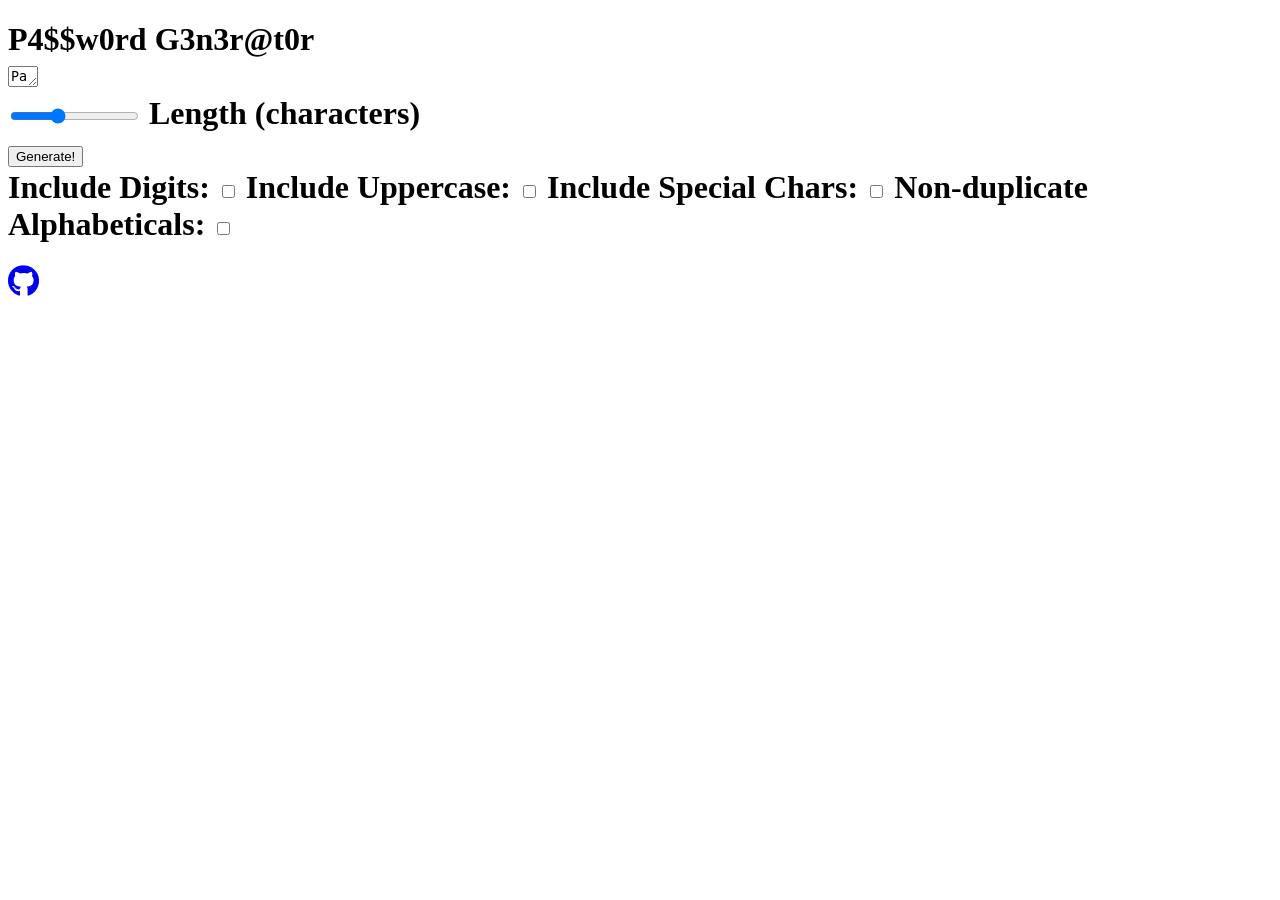
==== index.html @ f22b28f4 "Add files via upload" ====
<!DOCTYPE html>
<html lang="en">

<head>
  <meta charset="UTF-8" />
  <meta name="viewport" content="width=device-width, initial-scale=1.0" />

  <link rel="stylesheet" href="https://use.fontawesome.com/releases/v5.2.0/css/all.css"
    integrity="sha384-hWVjflwFxL6sNzntih27bfxkr27PmbbK/iSvJ+a4+0owXq79v+lsFkW54bOGbiDQ" crossorigin="anonymous" />
  <link rel="stylesheet" href="style/coolifier.css">
  <title>Password Generator</title>

</head>

<body id="backdrop">
  <div class="overlay"></div>

  <main id="home">
    <h1 class="header">
      P4$$w0rd G3n3r@t0r
      <div id="textBox">
        <textarea id="area" name="area" rows="1" cols="1" readonly>Password will be generated here.</textarea>   
           
        <div class="lengthSlider">
          <input type="range" min="6" max="26" value="13" class="slider" id="lengthRange">
          <label for="lengthRange" id="sliderLabel"></label>
          <label for="sliderLabel" id="spicy">Length (characters)</label> 
        </div>

          <button class="button" onclick="generatePassword()">Generate!</button>
   

          <div class= "checkboxes">

            <label class="container">Include Digits:
              <input type="checkbox" id = "digitBox"  onclick="checkDigitBox()">
              <span class="checkmark"></span>
            </label>
      
          <label class="container">Include Uppercase:
            <input type="checkbox" id = "upperBox" onclick="checkUpperBox()">
            <span class="checkmark"></span>
          </label>   
          <label class="container">Include Special Chars:
            <input type="checkbox" id = "specialBox" onclick="checkSpecialBox()">
            <span class="checkmark"></span>
          </label>
          <label class="container">Non-duplicate Alphabeticals:
            <input type="checkbox" id = "duplicateBox" onclick="checkDuplicateBox()">
            <span class="checkmark"></span>
          </label>
        </div>


      </div>

    </h1>

  



    <div class="icon">
      <a href="https://github.com/jordan-liubenov">
        <i class="fab fa-github fa-2x"></i>
      </a>
    </div>

  </main>
  <script src="js/script.js"></script>
</body>

</html>
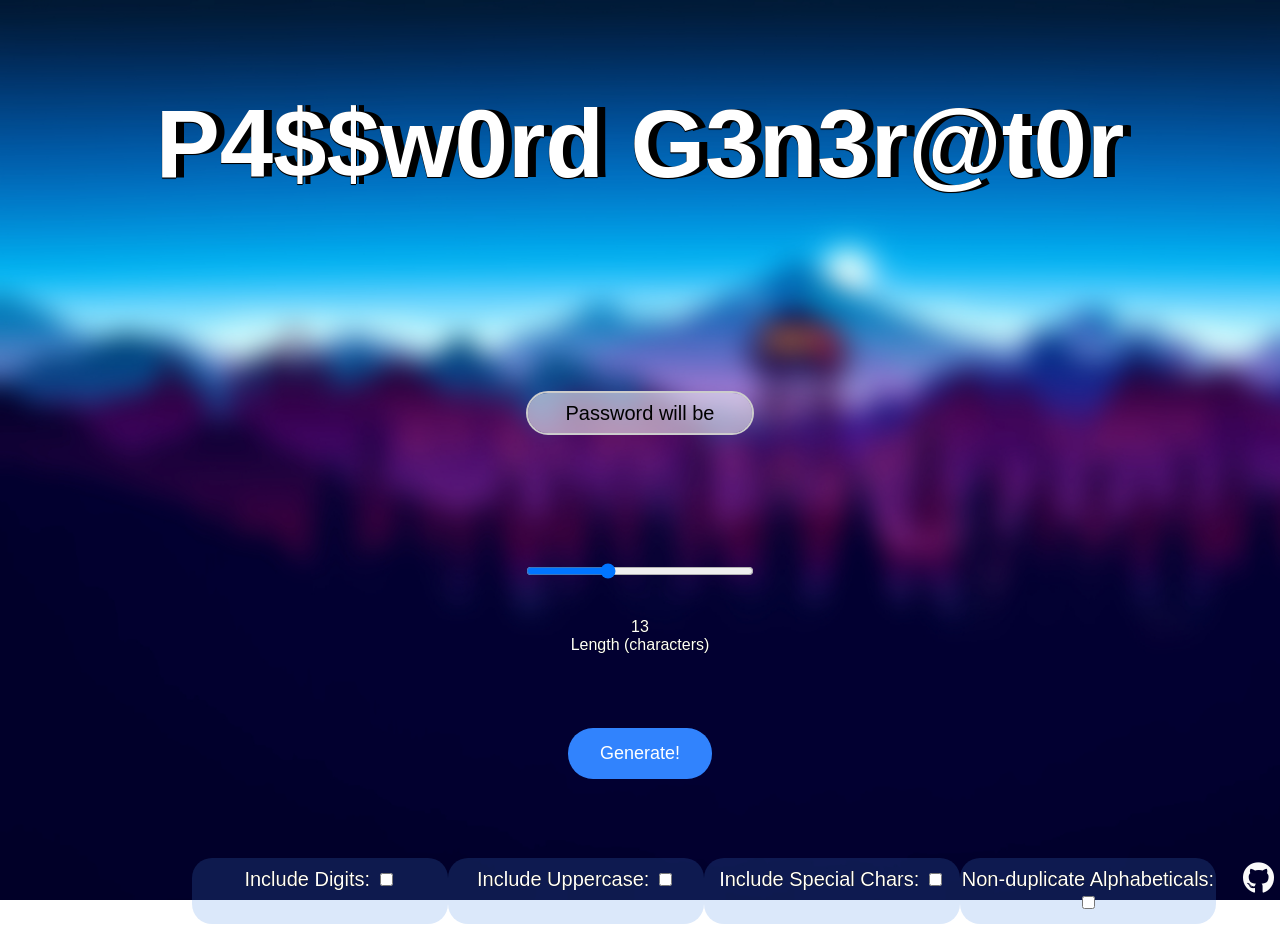
==== commit f935d027: "github pages setup" ====
--- a/index.html
+++ b/index.html
@@ -19,46 +19,43 @@
     <h1 class="header">
       P4$$w0rd G3n3r@t0r
       <div id="textBox">
-        <textarea id="area" name="area" rows="1" cols="1" readonly>Password will be generated here.</textarea>   
-           
+        <textarea id="area" name="area" rows="1" cols="1" readonly>Password will be generated here.</textarea>
+
         <div class="lengthSlider">
           <input type="range" min="6" max="26" value="13" class="slider" id="lengthRange">
           <label for="lengthRange" id="sliderLabel"></label>
-          <label for="sliderLabel" id="spicy">Length (characters)</label> 
+          <label for="sliderLabel" id="spicy">Length (characters)</label>
         </div>
 
-          <button class="button" onclick="generatePassword()">Generate!</button>
-   
+        <button class="button" onclick="generatePassword()">Generate!</button>
 
-          <div class= "checkboxes">
+        <div class="checkboxes">
 
-            <label class="container">Include Digits:
-              <input type="checkbox" id = "digitBox"  onclick="checkDigitBox()">
-              <span class="checkmark"></span>
-            </label>
-      
-          <label class="container">Include Uppercase:
-            <input type="checkbox" id = "upperBox" onclick="checkUpperBox()">
-            <span class="checkmark"></span>
-          </label>   
-          <label class="container">Include Special Chars:
-            <input type="checkbox" id = "specialBox" onclick="checkSpecialBox()">
+          <label class="container">Include Digits:
+            <input type="checkbox" id="digitBox">
             <span class="checkmark"></span>
           </label>
-          <label class="container">Non-duplicate Alphabeticals:
-            <input type="checkbox" id = "duplicateBox" onclick="checkDuplicateBox()">
+
+          <label class="container">Include Uppercase:
+            <input type="checkbox" id="upperBox" >
             <span class="checkmark"></span>
           </label>
+
+          <label class="container">Include Special Chars:
+            <input type="checkbox" id="specialBox" >
+            <span class="checkmark"></span>
+          </label>
+
+          <label class="container">Non-duplicate Alphabeticals:
+            <input type="checkbox" id="duplicateBox" >
+            <span class="checkmark"></span>
+          </label>
+
         </div>
-
 
       </div>
 
     </h1>
-
-  
-
-
 
     <div class="icon">
       <a href="https://github.com/jordan-liubenov">
--- a/style/coolifier.css
+++ b/style/coolifier.css
@@ -0,0 +1,157 @@
+* {
+  box-sizing: border-box; 
+  
+}
+
+  body#backdrop {
+    background: url(../pictures/lakshmani.jpg);
+    background-attachment: fixed;
+    background-size: cover;
+     }
+    
+
+
+h1.header {
+  margin-top: 0;
+  text-align: center;
+
+
+  
+  font-weight: 580;
+  color: #fff;
+  text-shadow: 8px 0 0 #000, 0 1px 1px #000, 0 1px 0 #000, 1px 0 0 #000;
+  font-size: 6.0rem;
+
+  font-family: "Readex Pro" ,Verdana, sans-serif;
+  line-height: 1.5; 
+  
+ }
+
+.icon a {
+  color: rgb(250, 250, 250);
+  position: fixed;
+  bottom: 0;
+  right: 0;
+}
+
+a:hover:before{
+  transition: width 0.1s ease-in-out;
+  content: "My GitHub!";
+  font-family: "Readex Pro" ,Verdana, sans-serif;
+  line-height: 1.2; 
+
+  position: absolute;
+  bottom: 1.0px;
+  right: 55px;
+}
+  
+
+main {
+  padding: 4rem;
+  min-height: calc(100vh - 60px); }
+
+  main .icon {
+  margin-top: 1rem; }
+
+  main .icon a {
+  padding: 0.4rem; }
+
+  main .icon a:hover {
+  color: #cf4dbe;
+  transition: all 1.2s ease-in-out; }
+
+  textarea{
+    position: relative;
+   
+    margin-top: 175px;
+    font-family: "Readex Pro" ,Verdana, sans-serif;
+    line-height: 1.8; 
+    text-align: center;
+       
+    width: 20%;
+   
+    border: 2px solid #ccc;
+    border-radius: 25px;
+    background-color: #f8f8f891;
+    font-size: 20px;
+    resize: none;
+  } 
+
+  button {
+  cursor: pointer;
+  position: relative; 
+  
+  background-color: #3183fd; 
+  border: none;
+  border-radius: 25px;
+  color: white;
+  padding: 15px 32px;
+  text-align: center;
+  text-decoration: none;
+  display: inline-block;
+  font-size: 18px;
+  font-family: "Readex Pro" ,Verdana, sans-serif;
+}
+
+ .button:active{
+  transform: scale(0.95);
+   box-shadow: -2px 11px 11px -2px rgba(24, 112, 228, 0.24);
+}
+
+
+.slider{
+  position: relative;
+  
+  margin-top: 2vh;
+  width: 20%;
+  
+  
+  background: #d3d3d3;
+  border-radius: 25px;
+  outline: none;
+
+}
+
+.slider:hover {
+  cursor: pointer;
+}
+
+.lengthRange,
+label {
+  position: relative;
+    font: 1rem "Readex Pro", sans-serif;
+    font-weight: 380;
+  color: rgb(255, 255, 255);
+  text-shadow: 0px 0 0 #000, 0 0px 0px #000, 0 0px 0 #000, 0px 0 0 #000;
+  text-align:center;
+  line-height: -2.0; 
+  width: 100%;
+  display:block
+  
+  
+}
+
+.checkboxes{
+  padding-top: 15px;
+  padding-bottom: 15px;
+  position: absolute;
+  
+  display:-webkit-box;
+  width: 20%;
+  margin: 0 auto;
+  text-align: center;
+  margin-left:120px;
+  margin-top: 45px;
+  font-size: 2rem;
+ 
+}
+
+.container{
+  background-color: rgba(68, 136, 226, 0.192);
+  border-radius: 20px;
+  font-size: 20px;
+  padding-top: 10px;
+  padding-bottom: 10px;
+}
+
+
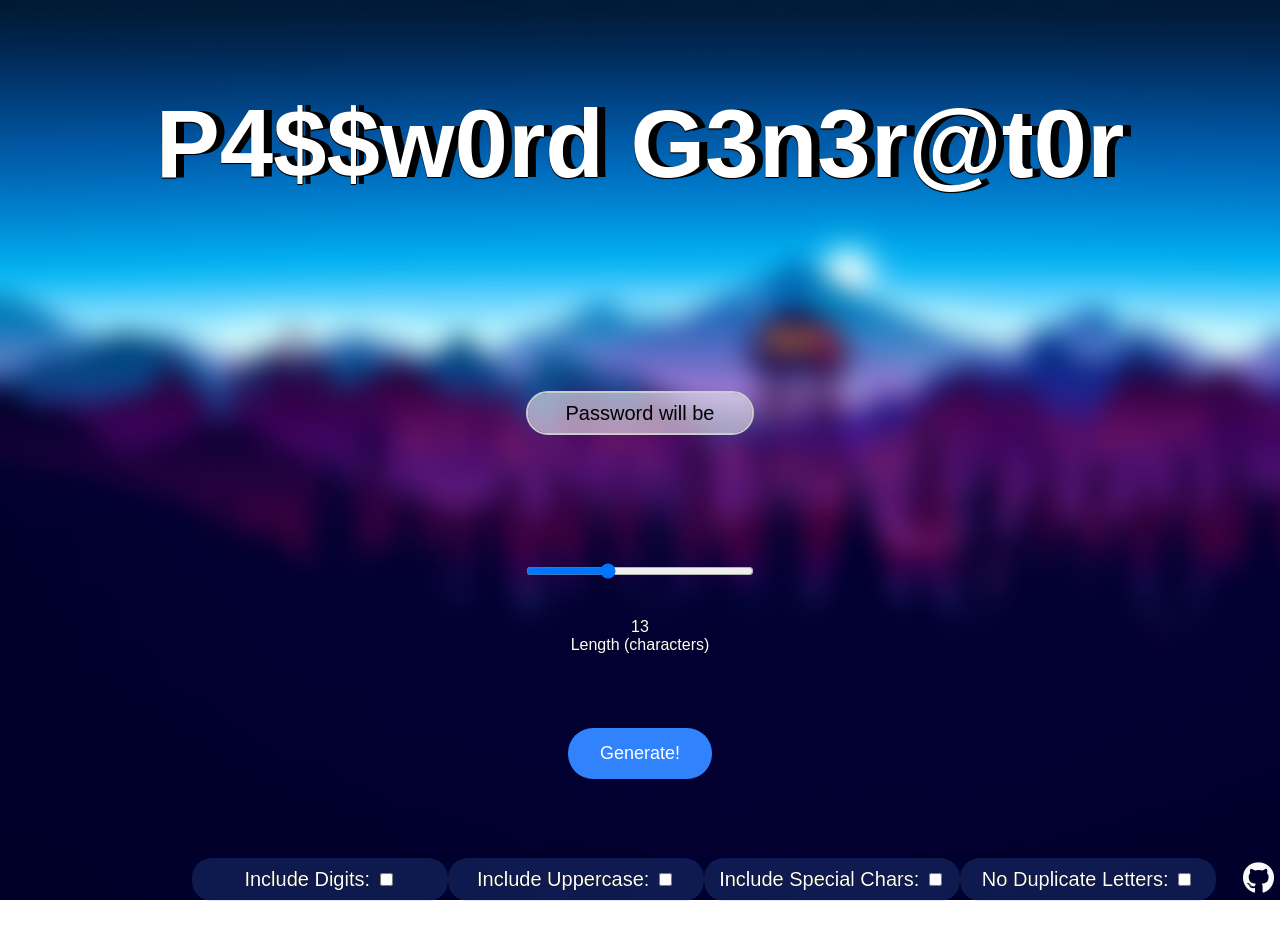
==== commit 4cbad1c9: "renamed checkbox" ====
--- a/index.html
+++ b/index.html
@@ -46,7 +46,7 @@
             <span class="checkmark"></span>
           </label>
 
-          <label class="container">Non-duplicate Alphabeticals:
+          <label class="container">No Duplicate Letters:
             <input type="checkbox" id="duplicateBox" >
             <span class="checkmark"></span>
           </label>
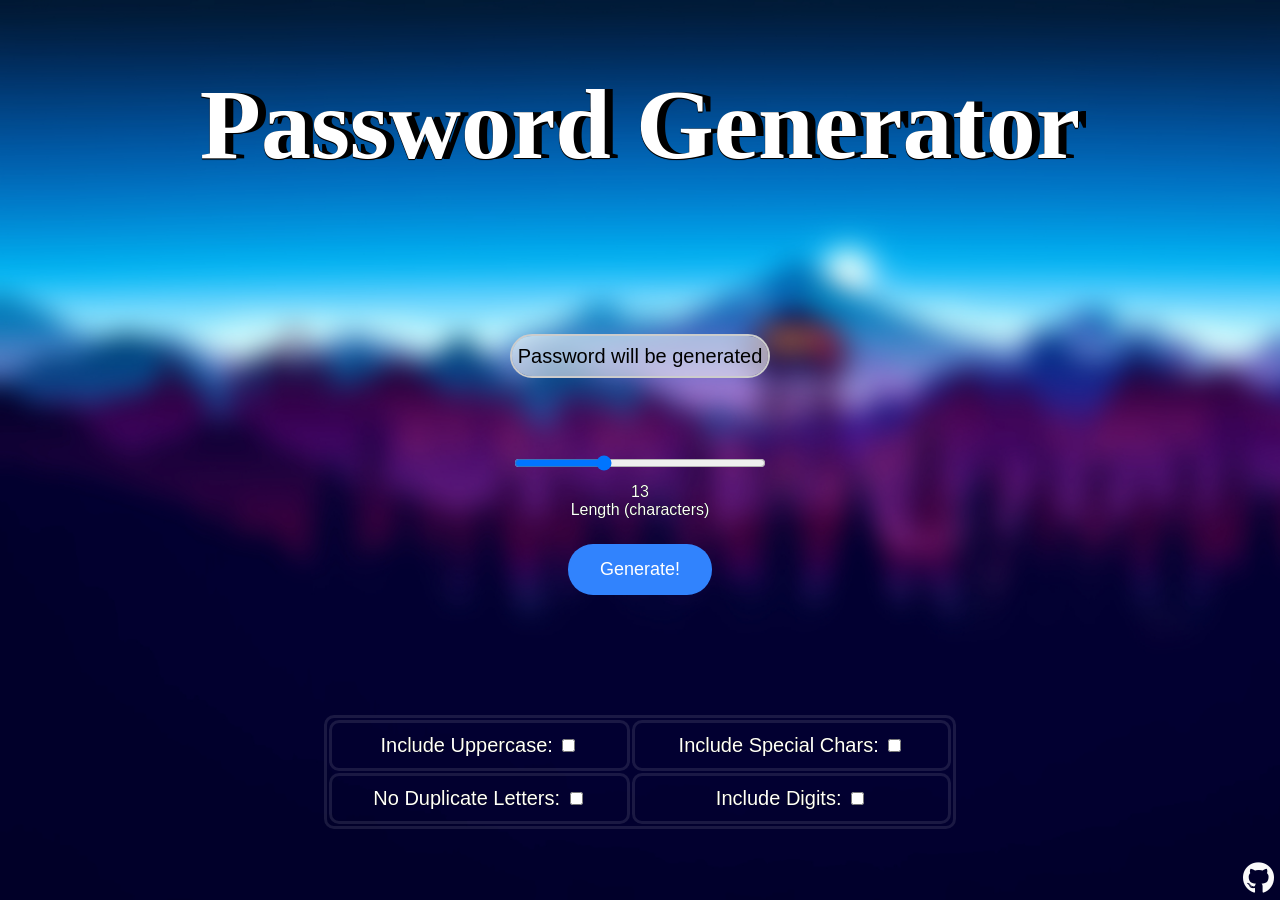
==== commit 1c34b6fe: "cleaned up html/css" ====
--- a/index.html
+++ b/index.html
@@ -2,69 +2,67 @@
 <html lang="en">
 
 <head>
-  <meta charset="UTF-8" />
-  <meta name="viewport" content="width=device-width, initial-scale=1.0" />
-
-  <link rel="stylesheet" href="https://use.fontawesome.com/releases/v5.2.0/css/all.css"
-    integrity="sha384-hWVjflwFxL6sNzntih27bfxkr27PmbbK/iSvJ+a4+0owXq79v+lsFkW54bOGbiDQ" crossorigin="anonymous" />
-  <link rel="stylesheet" href="style/coolifier.css">
-  <title>Password Generator</title>
+    <meta charset="UTF-8" />
+    <meta name="viewport" content="width=device-width, initial-scale=1.0" />
+    <link rel="stylesheet" href="https://use.fontawesome.com/releases/v5.2.0/css/all.css"
+        integrity="sha384-hWVjflwFxL6sNzntih27bfxkr27PmbbK/iSvJ+a4+0owXq79v+lsFkW54bOGbiDQ" crossorigin="anonymous" />
+    <link rel="stylesheet" href="style/coolifier.css">
+    <title>Password Generator</title>
 
 </head>
 
-<body id="backdrop">
-  <div class="overlay"></div>
+<body id="corpse">
+    <div class="header">
+        <h1>Password Generator</h1>
+        <div id="textBox">
+            <textarea id="area" name="area" rows="1" cols="1" readonly>Password will be generated here.</textarea>
+            <div class="lengthSlider">
+                <input type="range" min="6" max="26" value="13" class="slider" id="lengthRange">
+                <label for="lengthRange" id="sliderLabel"></label>
+                <label for="sliderLabel" id="spicy">Length (characters)</label>
 
-  <main id="home">
-    <h1 class="header">
-      P4$$w0rd G3n3r@t0r
-      <div id="textBox">
-        <textarea id="area" name="area" rows="1" cols="1" readonly>Password will be generated here.</textarea>
+            </div>
 
-        <div class="lengthSlider">
-          <input type="range" min="6" max="26" value="13" class="slider" id="lengthRange">
-          <label for="lengthRange" id="sliderLabel"></label>
-          <label for="sliderLabel" id="spicy">Length (characters)</label>
-        </div>
+            <button class="button" onclick="generatePassword()">Generate!</button>
+            <div class="checkboxes">
 
-        <button class="button" onclick="generatePassword()">Generate!</button>
+                <table border="1" 
+                align="center">
 
-        <div class="checkboxes">
+                    <tr>
+                        <td><label class="container">Include Uppercase:
+                                <input type="checkbox" id="upperBox">
+                                <span class="checkmark"></span>
+                            </label></td>
+                        <td><label class="container">Include Special Chars:
+                                <input type="checkbox" id="specialBox">
+                                <span class="checkmark"></span>
+                            </label></td>
+                    </tr>
+                    <tr>
+                        <td><label class="container">No Duplicate Letters:
+                                <input type="checkbox" id="duplicateBox">
+                                <span class="checkmark"></span>
+                            </label></td>
+                        <td><label class="container">Include Digits:
+                                <input type="checkbox" id="digitBox">
+                                <span class="checkmark"></span>
+                            </label></td>
+                    </tr>
+                </table>
 
-          <label class="container">Include Digits:
-            <input type="checkbox" id="digitBox">
-            <span class="checkmark"></span>
-          </label>
-
-          <label class="container">Include Uppercase:
-            <input type="checkbox" id="upperBox" >
-            <span class="checkmark"></span>
-          </label>
-
-          <label class="container">Include Special Chars:
-            <input type="checkbox" id="specialBox" >
-            <span class="checkmark"></span>
-          </label>
-
-          <label class="container">No Duplicate Letters:
-            <input type="checkbox" id="duplicateBox" >
-            <span class="checkmark"></span>
-          </label>
+            </div>
 
         </div>
+    </div>
 
+    <div class="icon">
+        <a href="https://github.com/jordan-liubenov">
+          <i class="fab fa-github fa-2x"></i>
+        </a>
       </div>
 
-    </h1>
-
-    <div class="icon">
-      <a href="https://github.com/jordan-liubenov">
-        <i class="fab fa-github fa-2x"></i>
-      </a>
-    </div>
-
-  </main>
-  <script src="js/script.js"></script>
+    <script src="js/script.js"></script>
 </body>
 
 </html>
--- a/style/coolifier.css
+++ b/style/coolifier.css
@@ -1,86 +1,71 @@
-* {
-  box-sizing: border-box; 
-  
+body {
+  font-family: "Readex Pro" 
 }
 
-  body#backdrop {
-    background: url(../pictures/lakshmani.jpg);
-    background-attachment: fixed;
-    background-size: cover;
-     }
-    
+body#corpse{
 
-
-h1.header {
-  margin-top: 0;
-  text-align: center;
-
-
-  
-  font-weight: 580;
-  color: #fff;
-  text-shadow: 8px 0 0 #000, 0 1px 1px #000, 0 1px 0 #000, 1px 0 0 #000;
-  font-size: 6.0rem;
-
-  font-family: "Readex Pro" ,Verdana, sans-serif;
-  line-height: 1.5; 
-  
- }
-
-.icon a {
-  color: rgb(250, 250, 250);
-  position: fixed;
-  bottom: 0;
-  right: 0;
+  background: url(../pictures/lakshmani.jpg);
+  background-attachment: fixed;
+  background-size: cover;
 }
 
-a:hover:before{
-  transition: width 0.1s ease-in-out;
-  content: "My GitHub!";
+.header {
+  
+  text-align: center;
+  font-weight: 580;
+color: #fff;
+text-shadow: 8px 0 0 #000, 0 1px 1px #000, 0 1px 0 #000, 1px 0 0 #000;
+font-size: 50px;
+}
+
+textarea{
+  position: relative;
+ 
+  margin-top: 85px;
   font-family: "Readex Pro" ,Verdana, sans-serif;
-  line-height: 1.2; 
+  line-height: 1.8; 
+  text-align: center;
+     
+  width: 20%;
+  
+  border: 2px solid #ccc;
+  border-radius: 25px;
+  background-color: #f8f8f891;
+  font-size: 20px;
+  resize: none;
+} 
 
-  position: absolute;
-  bottom: 1.0px;
-  right: 55px;
+.slider{
+  position: relative;
+  
+  margin-top: 65px;
+  width: 20%;
+  
+  background: #d3d3d3;
+  border-radius: 25px;
+  outline: none;
+  cursor: pointer;
 }
-  
 
-main {
-  padding: 4rem;
-  min-height: calc(100vh - 60px); }
+.lengthRange,
+label {
+position: relative;
+  font: 1rem "Readex Pro", sans-serif;
+  font-weight: 380;
+color: rgb(255, 255, 255);
+text-shadow: 0px 0 0 #000, 0 0px 0px #000, 0 0px 0 #000, 0px 0 0 #000;
+text-align:center;
+line-height: -2.0; 
+width: 100%;
+display:block
 
-  main .icon {
-  margin-top: 1rem; }
+}
 
-  main .icon a {
-  padding: 0.4rem; }
-
-  main .icon a:hover {
-  color: #cf4dbe;
-  transition: all 1.2s ease-in-out; }
-
-  textarea{
-    position: relative;
-   
-    margin-top: 175px;
-    font-family: "Readex Pro" ,Verdana, sans-serif;
-    line-height: 1.8; 
-    text-align: center;
-       
-    width: 20%;
-   
-    border: 2px solid #ccc;
-    border-radius: 25px;
-    background-color: #f8f8f891;
-    font-size: 20px;
-    resize: none;
-  } 
-
-  button {
+button {
   cursor: pointer;
   position: relative; 
   
+  margin-top: 25px;
   background-color: #3183fd; 
   border: none;
   border-radius: 25px;
@@ -99,59 +84,48 @@
 }
 
 
-.slider{
-  position: relative;
-  
-  margin-top: 2vh;
-  width: 20%;
-  
-  
-  background: #d3d3d3;
-  border-radius: 25px;
-  outline: none;
-
-}
-
-.slider:hover {
-  cursor: pointer;
-}
-
-.lengthRange,
-label {
-  position: relative;
-    font: 1rem "Readex Pro", sans-serif;
-    font-weight: 380;
-  color: rgb(255, 255, 255);
-  text-shadow: 0px 0 0 #000, 0 0px 0px #000, 0 0px 0 #000, 0px 0 0 #000;
-  text-align:center;
-  line-height: -2.0; 
-  width: 100%;
-  display:block
-  
+.checkboxes{
+  padding-top: 120px;
   
 }
-
-.checkboxes{
-  padding-top: 15px;
-  padding-bottom: 15px;
-  position: absolute;
+table {
+  width: 50%;
   
-  display:-webkit-box;
-  width: 20%;
-  margin: 0 auto;
-  text-align: center;
-  margin-left:120px;
-  margin-top: 45px;
-  font-size: 2rem;
- 
+}
+table, td {
+  border: 3px solid rgba(243, 243, 243, 0.103);
+  border-radius: 10px;
+  height: 10px;
 }
 
 .container{
-  background-color: rgba(68, 136, 226, 0.192);
-  border-radius: 20px;
+  
+ 
   font-size: 20px;
   padding-top: 10px;
   padding-bottom: 10px;
 }
 
+.icon a {
+  padding: 0.4rem; }
 
+.icon a:hover {
+  color: #cf4dbe;
+  transition: all 1.2s ease-in-out; }
+
+  .icon a {
+    color: rgb(250, 250, 250);
+    position: fixed;
+    bottom: 0;
+    right: 0;
+  }
+  a:hover:before{
+    transition: width 0.1s ease-in-out;
+    content: "My GitHub!";
+    font-family: "Readex Pro" ,Verdana, sans-serif;
+    line-height: 1.2; 
+  
+    position: absolute;
+    bottom: 1.0px;
+    right: 55px;
+  }
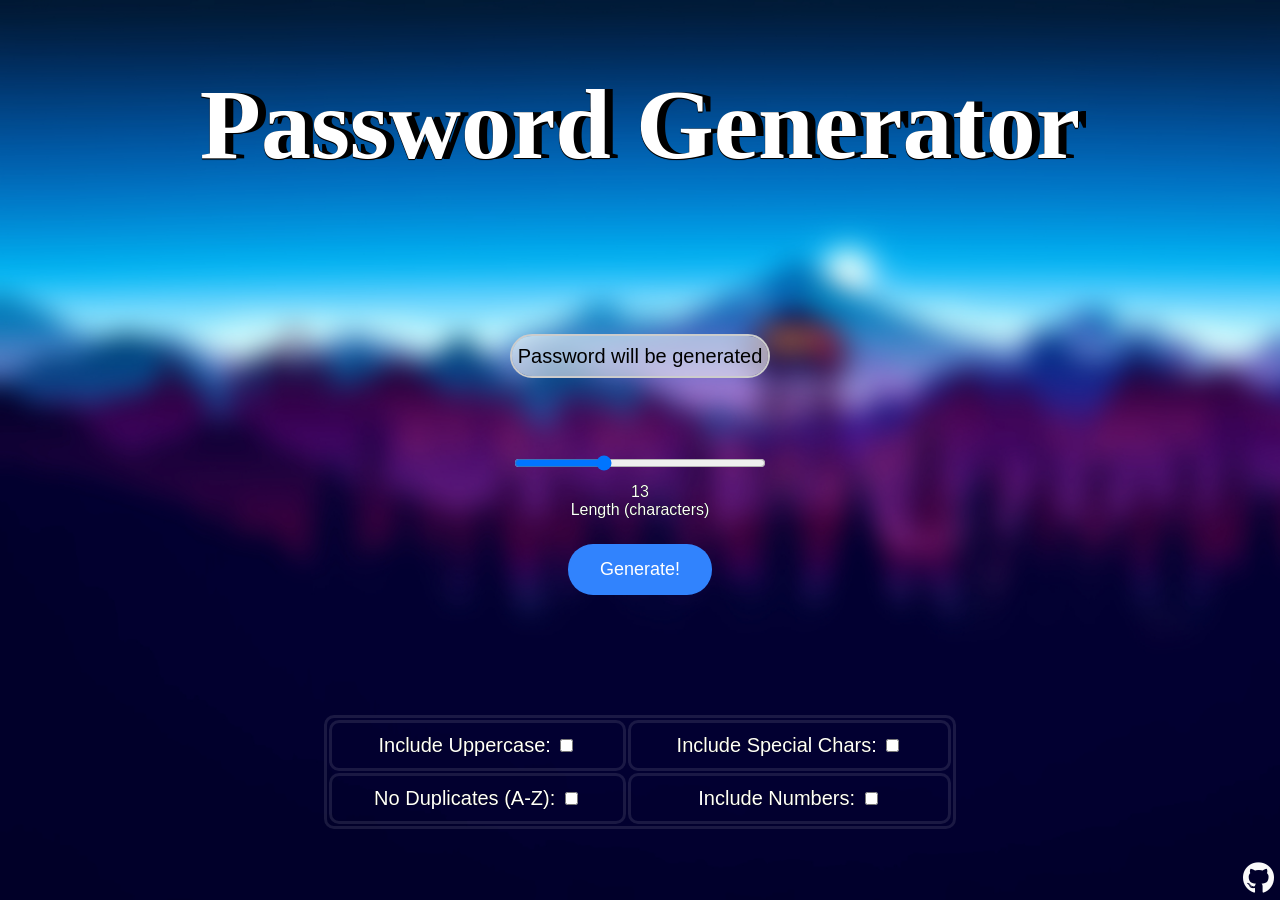
==== commit e5b24815: "minor changes" ====
--- a/index.html
+++ b/index.html
@@ -40,11 +40,11 @@
                             </label></td>
                     </tr>
                     <tr>
-                        <td><label class="container">No Duplicate Letters:
+                        <td><label class="container">No Duplicates (A-Z):
                                 <input type="checkbox" id="duplicateBox">
                                 <span class="checkmark"></span>
                             </label></td>
-                        <td><label class="container">Include Digits:
+                        <td><label class="container">Include Numbers: 
                                 <input type="checkbox" id="digitBox">
                                 <span class="checkmark"></span>
                             </label></td>
@@ -62,7 +62,7 @@
         </a>
       </div>
 
-    <script src="js/script.js"></script>
+    <script src="js/main.js"></script>
 </body>
 
 </html>
--- a/style/coolifier.css
+++ b/style/coolifier.css
@@ -34,6 +34,8 @@
   font-size: 20px;
   resize: none;
 } 
+
+
 
 .slider{
   position: relative;
@@ -128,4 +130,130 @@
     position: absolute;
     bottom: 1.0px;
     right: 55px;
+  }
+
+
+  @media all and (max-width:480px){
+    body {
+      font-family: "Readex Pro" 
+    }
+    
+    body#corpse{
+    
+      background: url(../pictures/lakshmani.jpg);
+      background-attachment: fixed;
+      background-size: cover;
+    }
+    
+    .header {
+      text-align: center;
+      font-weight: 580;
+    color: #fff;
+    text-shadow: 8px 0 0 #000, 0 1px 1px #000, 0 1px 0 #000, 1px 0 0 #000;
+    font-size: 23px;
+
+    }
+    
+    textarea{
+      position: relative;
+    margin-top: 30px;
+      font-family: "Readex Pro" ,Verdana, sans-serif;
+      line-height: 1.8; 
+      text-align: center;
+         
+      
+      width:100%;
+      border: 2px solid #ccc;
+      border-radius: 25px;
+      background-color: #ffffffa9;
+      font-size: 20px;
+    } 
+    
+    
+    
+    .slider{
+      position: relative;
+      margin-top: 20px;
+      width: 40%;
+      
+      background: #d3d3d3;
+      border-radius: 25px;
+      outline: none;
+      cursor: pointer;
+    }
+    
+    .lengthRange,
+    label {
+    position: relative;
+      font: 1rem "Readex Pro", sans-serif;
+      font-weight: 380;
+    color: rgb(255, 255, 255);
+    text-shadow: 0px 0 0 #000, 0 0px 0px #000, 0 0px 0 #000, 0px 0 0 #000;
+    text-align:center;
+    line-height: -2.0; 
+    width: 100%;
+    display:block
+    }
+    
+    button {
+      cursor: pointer;
+      position: relative; 
+      
+      width: 50%; 
+      
+      background-color: #3183fd; 
+      border: none;
+      border-radius: 25px;
+      color: white;
+      text-align: center;
+      text-decoration: none;
+      display: inline-block;
+      font-size: 15px;
+      font-family: "Readex Pro" ,Verdana, sans-serif;
+    }
+    
+     .button:active{
+      transform: scale(0.95);
+       box-shadow: -2px 11px 11px -2px rgba(24, 112, 228, 0.24);
+    }
+    
+    
+    .checkboxes{
+      margin-top: 55px;
+      width: 100%;
+    }
+    table{
+      margin-top: -100px;
+      width: 100%;
+    }
+    
+    table, td {
+      border: 3px solid rgba(243, 243, 243, 0.103);
+     
+      height: 5px;
+    }
+    
+    .container{
+    
+      font-size: 15px;
+      
+      
+    }
+    
+    .icon a {
+      padding: 0.4rem; }
+    
+    .icon a:hover {
+      color: #cf4dbe;
+      transition: all 1.2s ease-in-out; }
+    
+      .icon a {
+        color: rgb(250, 250, 250);
+        position: relative;
+        float: right;
+        bottom: auto;
+        
+      }
+      
+
   }
